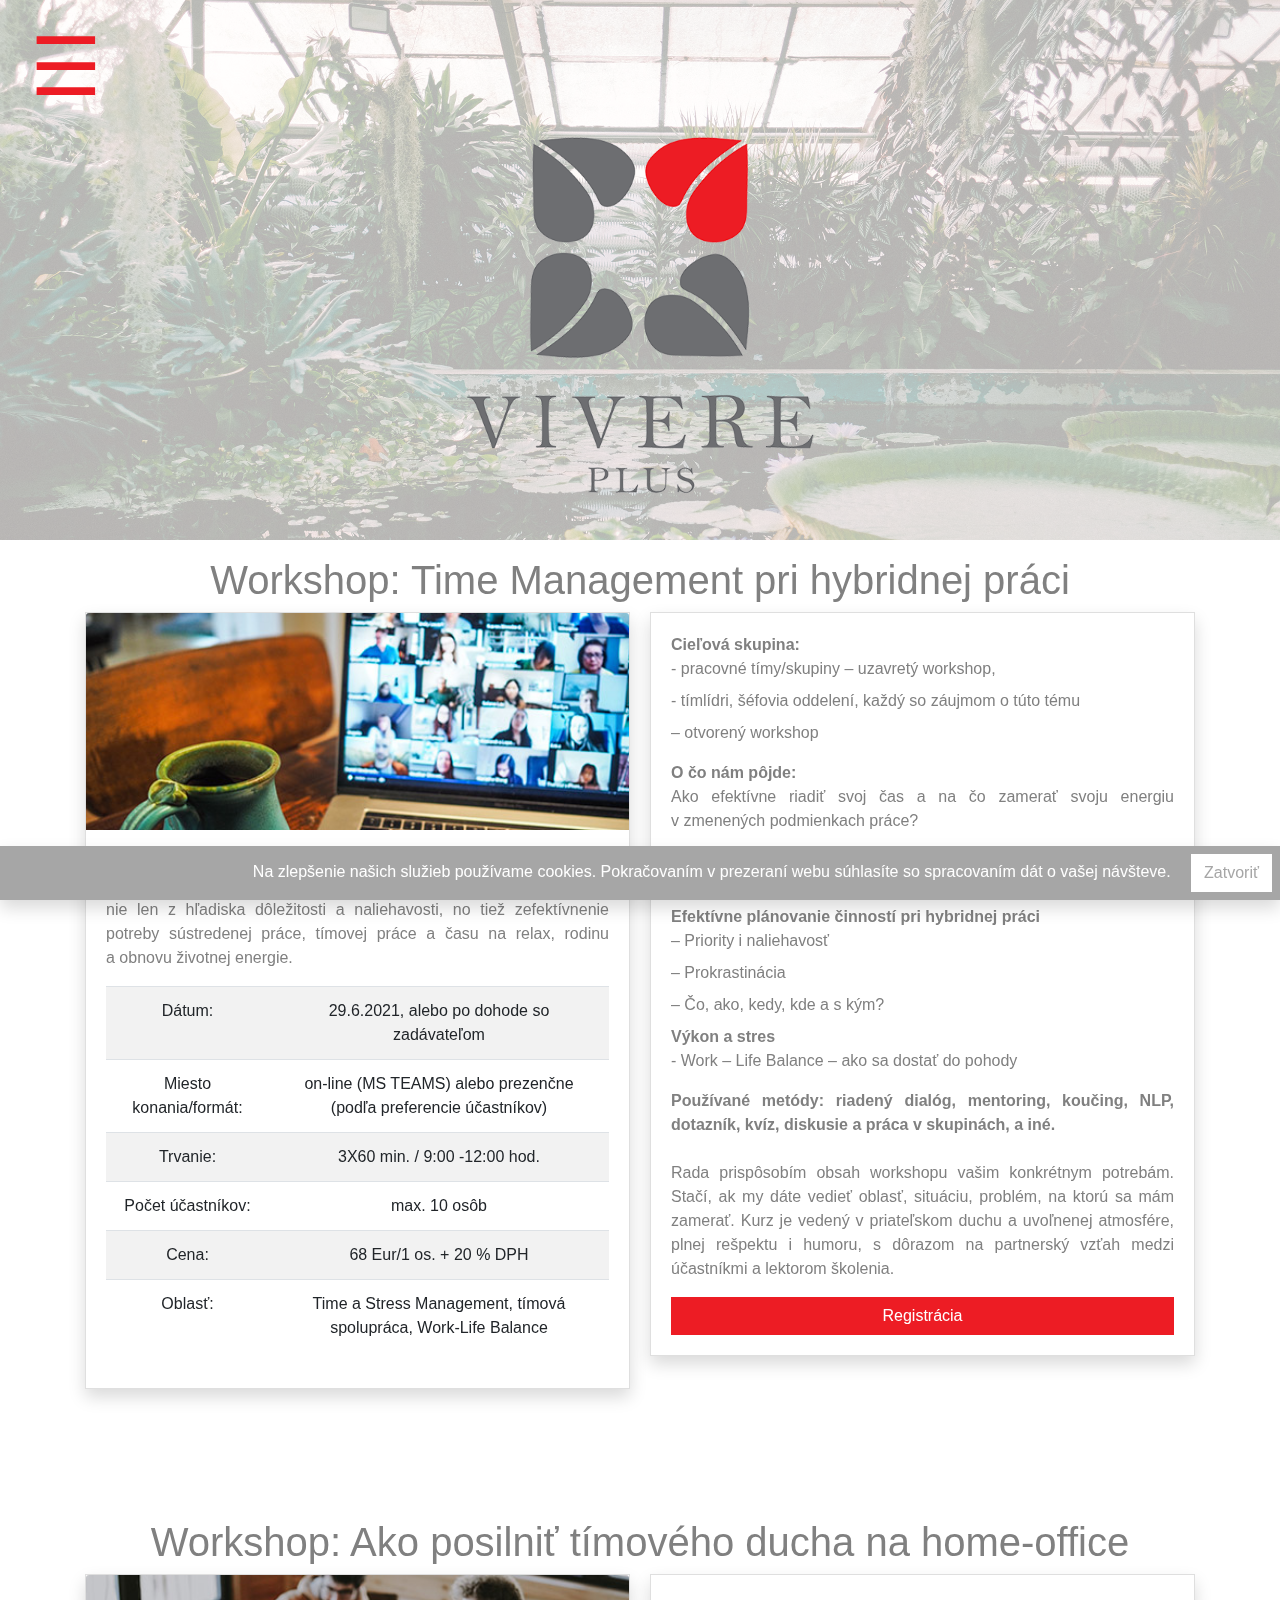
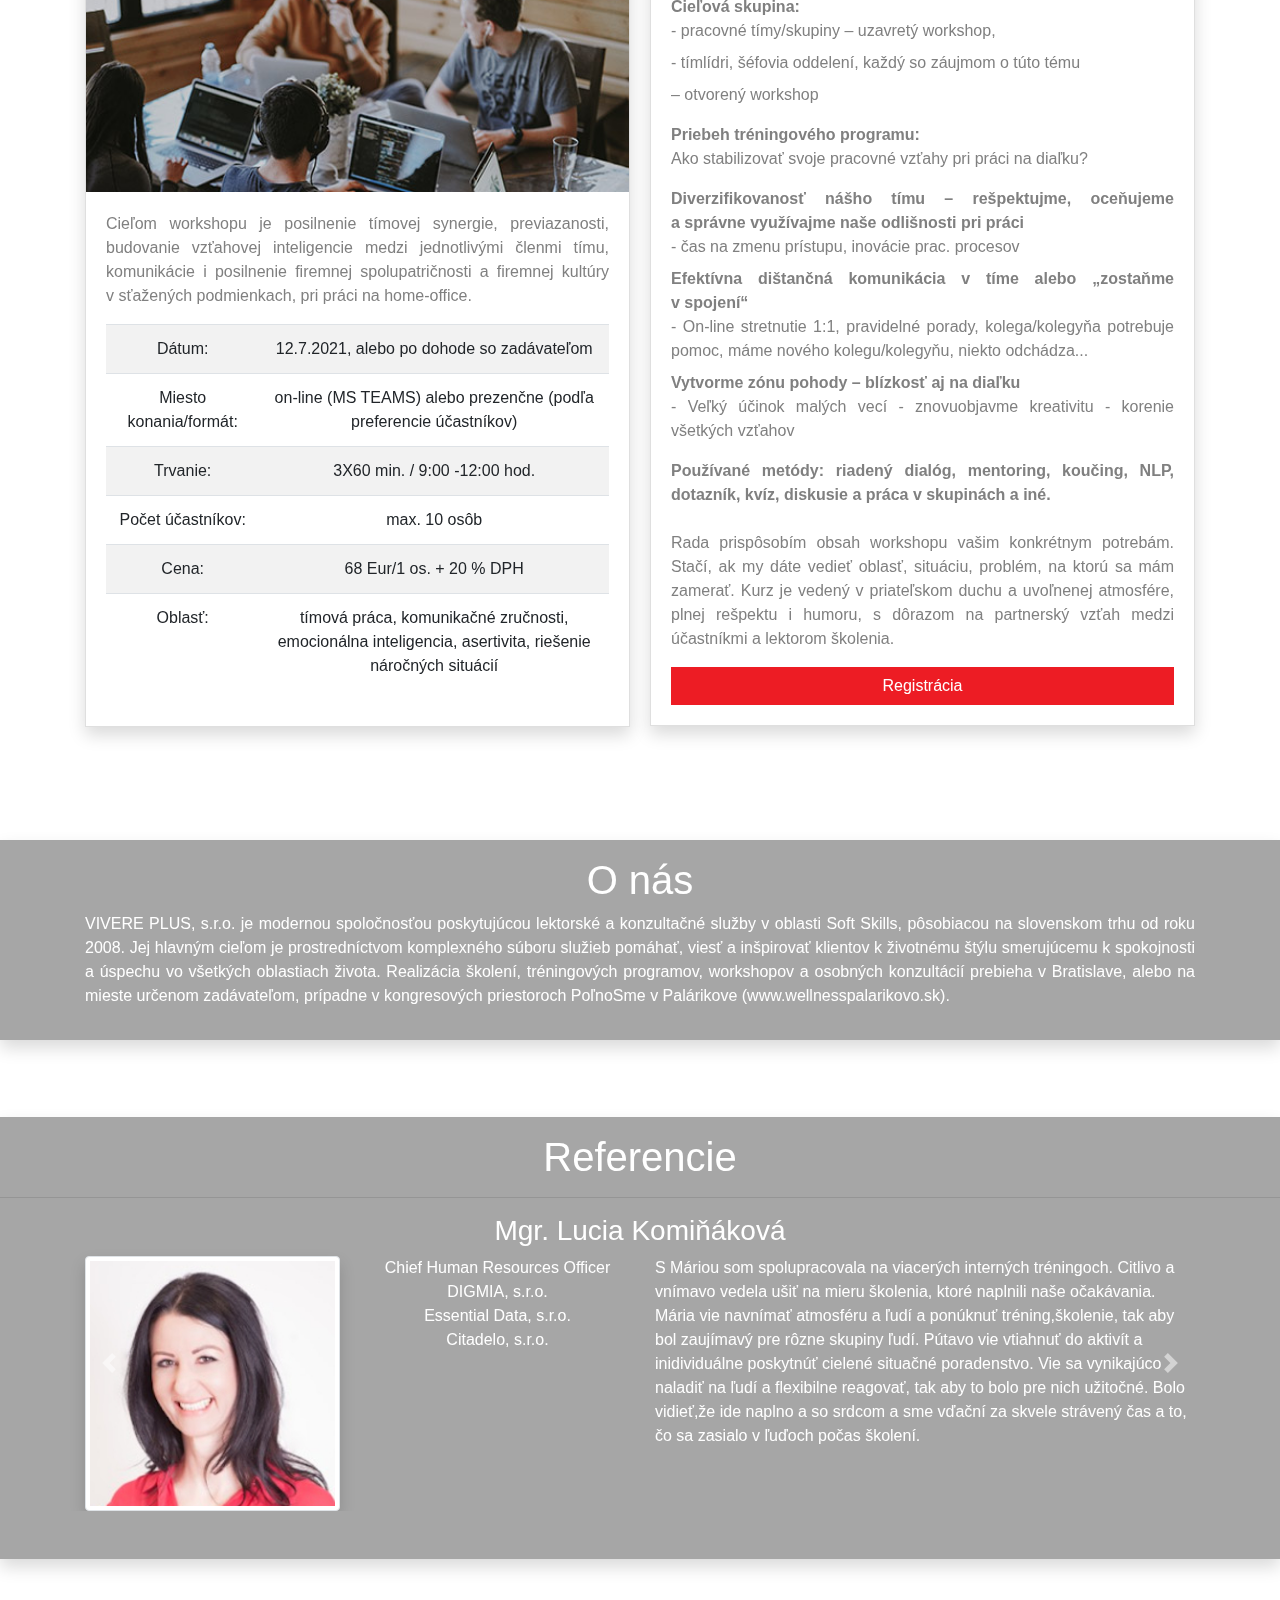
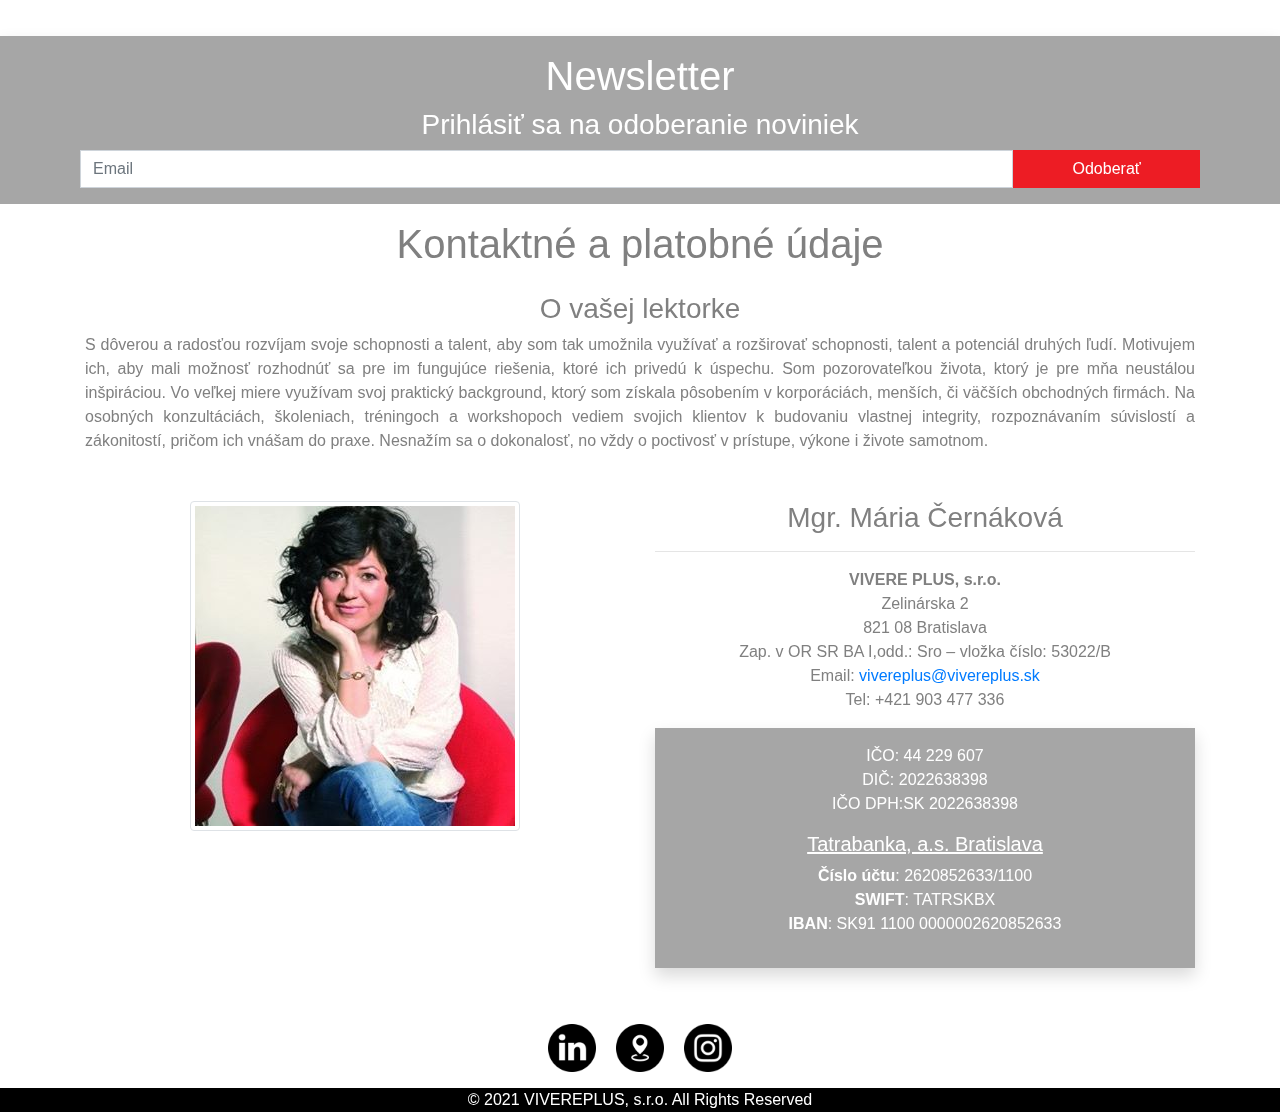
==== 2021-07-workshopy.html @ 37c16c30 "Add workshops" ====
<!DOCTYPE html>
<html lang="en">
<head>
<meta charset="UTF-8">
<meta name="viewport" content="width=device-width, initial-scale=1, shrink-to-fit=no">
<title>VIVEREPLUS</title>
<meta name="description" content="Moderná spoločnosť poskytujúca lektorské a konzultačné služby v oblasti Soft Skills, pôsobiacou na slovenskom trhu od roku 2008. Jej hlavným cieľom je prostredníctvom komplexného súboru služieb pomáhať, viesť a inšpirovať klientov k životnému štýlu smerujúcemu k spokojnosti a úspechu vo všetkých oblastiach života.">

<link rel="stylesheet" href="https://stackpath.bootstrapcdn.com/bootstrap/4.3.1/css/bootstrap.min.css" integrity="sha384-ggOyR0iXCbMQv3Xipma34MD+dH/1fQ784/j6cY/iJTQUOhcWr7x9JvoRxT2MZw1T" crossorigin="anonymous">
<link rel="stylesheet" href="main.css">

<link rel="apple-touch-icon" sizes="180x180" href="/apple-touch-icon.png">
<link rel="icon" type="image/png" sizes="32x32" href="/favicon-32x32.png">
<link rel="icon" type="image/png" sizes="16x16" href="/favicon-16x16.png">
<link rel="manifest" href="/site.webmanifest">
<link rel="mask-icon" href="/safari-pinned-tab.svg" color="#5bbad5">
<meta name="msapplication-TileColor" content="#ffffff">
<meta name="theme-color" content="#ffffff">
</head>

<body id="body">
<a href="javascript:void(0)" class="openbtn icon" onclick="openNav()">&#9776;</a>
<nav id="main_nav" class="light">
  <span class="closebtn icon" onclick="closeNav()">&times;</span>
  <a class="h2 text-left" href="/">Domov</a>
  <a class="h2 text-left" onclick="navTo('hybrid')">Hybridná práca</a>
  <a class="h2 text-left" onclick="navTo('team-spirit')">Tím na HO</a>
  <a class="h2 text-left" onclick="navTo('about')">O nás</a>
  <a class="h2 text-left" onclick="navTo('reviews')">Referencie</a>
  <a class="h2 text-left" onclick="navTo('contact')">Kontakt</a>
</nav>
<header id="home">
  <div class="background">
    <div class="layer">
    </div>
  </div>
  <img src="images/vivereplus-logo-600px.png" class="img-fluid"/>
</header>
<main>

  <article id="hybrid" class="container-fluid light">
    <div class="container">
      <h1>Workshop: Time Management pri hybridnej práci</h1>
    <div class="card-columns">
        <div class="card shadow">
          <img src="images/hybrid-work.jpg" class="card-img-top" alt="Time management">
          <div class="card-body">
            <p class="text-justify">
            <b>Ako zefektívniť svoj Time Management pri hybridnej práci.</b> <br>
            Cieľom workshopu je efektívne riadenie času,  posudzovanie činností nie len z hľadiska dôležitosti a naliehavosti, no tiež zefektívnenie  potreby sústredenej práce, tímovej práce a času na relax, rodinu a obnovu  životnej energie.
            </p>
            <div id="new1">
              <table class="table table-striped">
                <tr><td>Dátum:</td>
                    <td>29.6.2021, alebo po dohode so zadávateľom</td></tr>
                <tr><td>Miesto konania/formát:</td>
                    <td>on-line (MS TEAMS) alebo prezenčne (podľa preferencie účastníkov)</td></tr>
                <tr><td>Trvanie:</td>
                    <td>3X60 min. / 9:00 -12:00 hod.</td></tr>
                <tr><td>Počet účastníkov:</td>
                    <td>max. 10 osôb</td></tr>
                <tr><td>Cena:</td>
                    <td>68 Eur/1 os. + 20 % DPH</td></tr>
                <tr><td>Oblasť:</td>
                    <td>Time a Stress Management, tímová spolupráca, Work-Life Balance</td></tr>
              </table>
            </div>
          </div>
        </div>

        <div class="card shadow">
          <div class="card-body">
            <dl  class="text-justify">
              <dt>Cieľová skupina:</dt>
              <dd>- pracovné tímy/skupiny – uzavretý workshop,</dd>
              <dd>- tímlídri, šéfovia oddelení, každý so záujmom o túto tému</dd>
              <dd>– otvorený workshop</dd>
            </dl>

            <p class="text-justify">
              <b>O čo nám pôjde:</b>
              <br>
              Ako efektívne riadiť svoj čas a na čo zamerať svoju energiu v zmenených podmienkach práce?
            </p>
            <dl  class="text-justify">
              <dt>Čas na zmenu  systému a prístupu k práci</dt>
              <dd>- Spolupráca odkiaľkoľvek?,  inovácie  prac. procesov</dd>
              <dt>Efektívne plánovanie činností pri hybridnej práci</dt>
              <dd>– Priority i naliehavosť</dd>
              <dd>– Prokrastinácia</dd>
              <dd>– Čo, ako, kedy, kde a s kým?</dd>
              <dt>Výkon a stres</dt>
              <dd>- Work – Life Balance – ako sa dostať do pohody</dd>
            </dl>
            <p class="text-justify">
              <b>Používané metódy: riadený dialóg, mentoring, koučing, NLP, dotazník, kvíz, diskusie a práca v skupinách, a iné.</b>
              <br>
              <br>
              Rada prispôsobím obsah workshopu vašim konkrétnym potrebám. Stačí, ak my dáte vedieť oblasť, situáciu, problém, na ktorú sa mám zamerať. Kurz je vedený v priateľskom duchu a uvoľnenej atmosfére, plnej rešpektu i humoru, s dôrazom na partnerský vzťah medzi účastníkmi a lektorom školenia.
              <br>
            </p>
            <a href="mailto:vivereplus@vivereplus.sk?subject=Registracia Workshop Hybridná Práca" target="_blank" class="dark btn btn-primary btn-block">Registrácia</a>
          </div>
        </div>

    </div>
  </div>
  </article>

  <article id="space" class="container-fluid">
    <div class="spacer"></div>
  </article>

  <article id="team-spirit" class="container-fluid light">
    <div class="container">
      <h1>Workshop: Ako posilniť tímového ducha na home-office</h1>
    <div class="card-columns">
      <div class="card shadow">
        <img src="images/team-spirit.jpg" class="card-img-top" alt="Negotiation">
        <div class="card-body">
          <p class="text-justify">
          Cieľom workshopu je posilnenie tímovej synergie, previazanosti, budovanie vzťahovej inteligencie medzi jednotlivými členmi tímu, komunikácie i posilnenie firemnej spolupatričnosti a firemnej kultúry  v sťažených podmienkach, pri práci na home-office.
          </p>
          <div id="new2">
            <table class="table table-striped">
              <tr><td>Dátum:</td>
                  <td>12.7.2021, alebo po dohode so zadávateľom</td></tr>
              <tr><td>Miesto konania/formát:</td>
                  <td>on-line (MS TEAMS) alebo prezenčne (podľa preferencie účastníkov)</td></tr>
              <tr><td>Trvanie:</td>
                  <td>3X60 min. / 9:00 -12:00 hod.</td></tr>
              <tr><td>Počet účastníkov:</td>
                  <td>max. 10 osôb</td></tr>
              <tr><td>Cena:</td>
                  <td>68 Eur/1 os. + 20 % DPH</td></tr>
              <tr><td>Oblasť:</td>
                  <td>tímová práca, komunikačné zručnosti, emocionálna inteligencia, asertivita, riešenie náročných situácií</td></tr>
            </table>
          </div>
        </div>
      </div>

        <div class="card shadow">
          <div class="card-body">
            <dl  class="text-justify">
              <dt>Cieľová skupina:</dt>
              <dd>- pracovné tímy/skupiny – uzavretý workshop,</dd>
              <dd>- tímlídri, šéfovia oddelení, každý so záujmom o túto tému</dd>
              <dd>– otvorený workshop</dd>
            </dl>

            <p class="text-justify">
              <b>Priebeh tréningového programu:</b>
              <br>
              Ako stabilizovať svoje pracovné vzťahy pri práci na diaľku?
            </p>
            <dl  class="text-justify">
              <dt>Diverzifikovanosť nášho tímu – rešpektujme, oceňujeme a správne využívajme naše odlišnosti  pri práci</dt>
              <dd>- čas na zmenu prístupu, inovácie prac. procesov </dd>
              <dt>Efektívna dištančná komunikácia v tíme alebo „zostaňme v spojení“</dt>
              <dd>- On-line stretnutie 1:1, pravidelné porady, kolega/kolegyňa potrebuje pomoc, máme nového kolegu/kolegyňu, niekto odchádza...</dd>
              <dt>Vytvorme zónu pohody – blízkosť aj na diaľku</dt>
              <dd>- Veľký účinok malých vecí - znovuobjavme kreativitu  - korenie všetkých vzťahov</dd>
            </dl>
            <p class="text-justify">
              <b>Používané metódy: riadený dialóg, mentoring, koučing, NLP, dotazník, kvíz, diskusie a práca v skupinách a iné.</b>
              <br>
              <br>
              Rada prispôsobím obsah workshopu vašim konkrétnym potrebám. Stačí, ak my dáte vedieť oblasť, situáciu, problém, na ktorú sa mám zamerať. Kurz je vedený v priateľskom duchu a uvoľnenej atmosfére, plnej rešpektu i humoru, s dôrazom na partnerský vzťah medzi účastníkmi a lektorom školenia.
              <br>
            </p>
            <a href="mailto:vivereplus@vivereplus.sk?subject=Registracia Workshop Ako posilniť tímového ducha na home-office" target="_blank" class="dark btn btn-primary btn-block">Registrácia</a>
          </div>
        </div>

    </div>
  </div>
  </article>

  <article id="space" class="container-fluid">
    <div class="spacer"></div>
  </article>

  <article id="about" class="container-fluid dark shadow">
    <div class="container">
      <h1>O nás</h1>
      <p class="text-justify">
      VIVERE PLUS, s.r.o. je modernou  spoločnosťou poskytujúcou lektorské a
      konzultačné služby v oblasti Soft Skills, pôsobiacou na slovenskom trhu od
      roku 2008.   Jej hlavným cieľom  je prostredníctvom komplexného súboru služieb
      pomáhať, viesť a inšpirovať klientov k životnému štýlu smerujúcemu k
      spokojnosti a úspechu vo všetkých oblastiach života.   Realizácia školení,
      tréningových programov, workshopov a osobných konzultácií prebieha v
      Bratislave, alebo na mieste určenom zadávateľom, prípadne v kongresových
      priestoroch PoľnoSme v Palárikove (www.wellnesspalarikovo.sk).
      </p>
    </div>
  </article>

  <article id="space" class="container-fluid">
    <div class="spacer"></div>
  </article>

  <article id="reviews" class="container-fluid dark shadow pb-5">
  <h1>Referencie</h1>
  <hr>
  <div class="container-fluid">
    <div id="reviewsCarousel" class="carousel slide" data-ride="carousel">
      <div class="carousel-inner">
        <div class="carousel-item active">
          <h3>Mgr. Lucia Komiňáková</h3>
          <div class="container">
            <div class="row">
              <div class="col-md-3">
                <img class="img-fluid img-thumbnail shadow" src="images/lucia_kominakova.jpeg" alt="Lucia Komiňáková">
              </div>
              <div class="col-md-3">
                <p>
                Chief Human Resources Officer<br>
                DIGMIA, s.r.o.<br>
                Essential Data, s.r.o.<br>
                Citadelo, s.r.o.
                <p>
              </div>
              <div class="col-md-6 text-left">
                S Máriou som spolupracovala na viacerých interných
                tréningoch. Citlivo a vnímavo vedela ušiť na mieru školenia,
                ktoré naplnili naše očakávania. Mária vie navnímať atmosféru
                a ľudí a ponúknuť tréning,školenie, tak aby bol zaujímavý pre
                rôzne skupiny ľudí. Pútavo vie vtiahnuť do aktivít a
                inidividuálne poskytnúť cielené situačné poradenstvo. Vie sa
                vynikajúco naladiť na ľudí a flexibilne reagovať, tak aby to
                bolo pre nich užitočné. Bolo vidieť,že ide naplno a so srdcom
                a sme vďační za skvele strávený čas a to, čo sa zasialo v
                ľuďoch počas školení.
              </div>
            </div>
          </div>
        </div>

        <div class="carousel-item">
          <h3>Miroslava Baňasová</h3>
          <div class="container">
            <div class="row">
              <div class="col-md-3">
                <img class="img-fluid img-thumbnail shadow" src="images/mirka_banasova.jpg" alt="Mirka Baňasová">
              </div>
              <div class="col-md-3">
                <p>
                  IT Center of Competence Manager<br>
                  Porsche Slovakia, spol. s.r.o.
                </p>
              </div>
              <div class="col-md-6 text-left">
                Lektorku Majku Černákovú hodnotím veľmi kladne. Keď sa tak zamyslím,
                tak v podstate jej školenia mám absolvované skoro všetky. Boli pre
                mňa jedny z najlepších aké som absolvovala. Lektorka išla podľa
                vyhotovenej osnovy, mala pre nás vytlačené podklady, celý čas sa
                snažila každého zapájať či už do rozhovorov, alebo úloh. Dozvedeli
                sme sa mnoho zaujimavých vecí a často krát som sa nad jej vetami
                naozaj zamyslela. Jej odporúčania som aplikovala do svojho firemného
                prostredia a skutočne pomohli Vrelo odporúčam.
              </div>
            </div>
          </div>
        </div>
      </div>
      <a class="carousel-control-prev" href="#reviewsCarousel" role="button" data-slide="prev">
        <span class="carousel-control-prev-icon" aria-hidden="true"></span>
        <span class="sr-only">Previous</span>
      </a>
      <a class="carousel-control-next" href="#reviewsCarousel" role="button" data-slide="next">
        <span class="carousel-control-next-icon" aria-hidden="true"></span>
        <span class="sr-only">Next</span>
      </a>
    </div>
  </div>
  </article>

  <article id="space" class="container-fluid">
    <div class="spacer"></div>
  </article>

  <article id="newsletter" class="container-fluid dark shadow">
    <div class="container">
      <h1>Newsletter</h1>
      <h3>Prihlásiť sa na odoberanie noviniek</h3>
      <!-- Begin Mailchimp Signup Form -->
      <div id="mc_embed_signup">
        <form action="https://gmail.us3.list-manage.com/subscribe/post?u=bdd38a01954a17d574fbef559&amp;id=acc9ce4216"
          method="post" id="mc-embedded-subscribe-form" name="mc-embedded-subscribe-form" class="validate" target="_blank"
          novalidate>
          <div class="form-row" id="mc_embed_signup_scroll">
            <div class="col-md-10">
              <input type="email" value="" name="EMAIL" class="form-control" id="mce-EMAIL" placeholder="Email" required>
            </div>
            <!-- real people should not fill this in and expect good things - do not remove this or risk form bot signups-->
            <div style="position: absolute; left: -5000px;" aria-hidden="true"><input type="text"
                name="b_bdd38a01954a17d574fbef559_acc9ce4216" tabindex="-1" value=""></div>
            <div class="clear col-md-2"><input type="submit" value="Odoberať" name="subscribe" id="mc-embedded-subscribe"
                class="btn btn-primary btn-block"></div>
          </div>
        </form>
      </div>
      <!--End mc_embed_signup-->
    </div>
  </article>

  <article id="contact" class="container-fluid light">
  <div class="container">
    <h1>Kontaktné a platobné údaje</h1>

    <div class="mt-4 mb-5">
    <h3>O vašej lektorke</h3>
    <p class="text-justify">
      S dôverou a radosťou rozvíjam svoje schopnosti a talent, aby som tak
      umožnila využívať a rozširovať schopnosti, talent a potenciál druhých
      ľudí. Motivujem ich, aby mali možnosť rozhodnúť sa pre im fungujúce
      riešenia, ktoré ich privedú k úspechu. Som pozorovateľkou života,
      ktorý je pre mňa neustálou inšpiráciou. Vo veľkej miere využívam svoj
      praktický background, ktorý som získala pôsobením v korporáciách,
      menších, či väčších obchodných firmách. Na osobných konzultáciách,
      školeniach, tréningoch a workshopoch vediem svojich klientov k
      budovaniu vlastnej integrity, rozpoznávaním súvislostí a zákonitostí,
      pričom ich vnášam do praxe. Nesnažím sa o dokonalosť, no vždy o
      poctivosť v prístupe, výkone i živote samotnom.
    </p>
    </div>

    <div class="row my-4">
      <div class="col-md-6">
        <img class="img-thumbnail" alt="Portrait of company owner" src="images/portrait.jpg"/>
      </div>
      <div class="col-md-6">
        <h3>Mgr. Mária Černáková</h3>
        <hr>
        <address>
          <strong>VIVERE PLUS, s.r.o.</strong><br>
          Zelinárska 2<br>
          821 08 Bratislava<br>
          Zap. v  OR SR BA I,odd.: Sro – vložka číslo: 53022/B<br>
          Email: <a href="mailto:vivereplus@vivereplus.sk" target="_top">vivereplus@vivereplus.sk</a><br>
          Tel: +421 903 477 336
        </address>

        <div class="p-3 gray shadow">
          <p>
            IČO: 44 229 607<br>
            DIČ: 2022638398<br>
            IČO DPH:SK 2022638398
          </p>

          <h5><u>Tatrabanka, a.s. Bratislava</u></h5>
          <p>
            <strong>Číslo účtu</strong>: 2620852633/1100<br>
            <strong>SWIFT</strong>: TATRSKBX<br>
            <strong>IBAN</strong>: SK91 1100 0000002620852633
          </p>
        </div>
      </div>
    </div>
  </div>
  </article>

  <article class="container-fluid" id="social">
    <a class="m-2" href="https://www.linkedin.com/in/m%C3%A1ria-%C4%8Dern%C3%A1kov%C3%A1-b138b4b2/" target="_blank"><img class="social-icon" alt="linkedin icon" src="images/linkedin.png"/></a>
    <a class="m-2" href="https://goo.gl/maps/KkEnNW11Qq9T8ZDj6" target="_blank"><img class="social-icon" alt="maps icon" src="images/maps.png"/></a>
    <a class="m-2" href="https://instagram.com/maria.cernakova_vivereplus?igshid=1i6t0zwocxqmr" target="_blank"><img class="social-icon" alt="instagram icon" src="images/instagram.png"/></a>
  </article>

</main>
<footer>
  © 2021 VIVEREPLUS, s.r.o. All Rights Reserved
</footer>
<div class="cookie-consent shadow p-2 text-right" id="gdpr_bar">
  <span class="mr-3">
    Na zlepšenie našich služieb používame cookies. Pokračovaním v prezeraní
    webu súhlasíte so spracovaním dát o vašej návšteve.
  </span>
  <button class="btn btn-secondary" onclick="acceptCookies(this)">Zatvoriť</button>
</div>

<script src="https://code.jquery.com/jquery-3.3.1.slim.min.js" integrity="sha384-q8i/X+965DzO0rT7abK41JStQIAqVgRVzpbzo5smXKp4YfRvH+8abtTE1Pi6jizo" crossorigin="anonymous"></script>
<script src="https://cdnjs.cloudflare.com/ajax/libs/popper.js/1.14.7/umd/popper.min.js" integrity="sha384-UO2eT0CpHqdSJQ6hJty5KVphtPhzWj9WO1clHTMGa3JDZwrnQq4sF86dIHNDz0W1" crossorigin="anonymous"></script>
<script src="https://stackpath.bootstrapcdn.com/bootstrap/4.3.1/js/bootstrap.min.js" integrity="sha384-JjSmVgyd0p3pXB1rRibZUAYoIIy6OrQ6VrjIEaFf/nJGzIxFDsf4x0xIM+B07jRM" crossorigin="anonymous"></script>
<script>
function openNav() {
  if (window.innerWidth <= 992) {
    document.getElementById("main_nav").style.width = "100%"
  } else {
    document.getElementById("main_nav").style.width = "20rem"
  }
}

function closeNav() {
  document.getElementById("main_nav").style.width = "0"
}

function navTo(anchor) {
  location.hash = '#' + anchor
  if (window.innerWidth <= 1000) { closeNav() }
}

function acceptCookies(event) {
  let e = document.createElement("script")
  e.setAttribute("src", "https://www.googletagmanager.com/gtag/js?id=UA-146417236-1")
  document.head.appendChild(e)
  window.dataLayer = window.dataLayer || [];
  function gtag(){dataLayer.push(arguments);}
  gtag('js', new Date());
  gtag('config', 'UA-146417236-1');

  document.getElementById("gdpr_bar").style.display = "none"
}
</script>
</body>
</html>
---- main.css ----
:root {
  --color-light: white;
  --color-text: #808080;
  --color-dark: #a6a6a6;
  --color-darker: #d7434326;
  --color-accent: #ed1c24;
  --color-accent-dark: #cd1c24;
  --color-accent-bg: #ea888b;
}

.dark {
  background-color: var(--color-dark);
  color: var(--color-light);
}

.gray {
  background-color: var(--color-dark);
  color: var(--color-light);
}

.light {
  background-color: var(--color-light);
  color: var(--color-text);
}

html {
  scroll-behavior: smooth;
}

body {
  text-align: center;
  font-family: 'Open Sans', sans-serif;
  scroll-behavior: smooth;
}

.background {
    z-index: -9000;
    width: 100vw;
    height: 100vh;
    background: url(images/background-small.jpg) center center no-repeat;
    background-size: cover;
    position: fixed;
}

.layer {
    background-color: rgba(255, 255, 255, 0.7);
    position: absolute;
    top: 0;
    left: 0;
    width: 100%;
    height: 100%;
}

.spacer {
  height: 5vh;
}

.service-icon {
  background: var(--color-darker);
}

.service-icon img {
  max-width: 150px;
  max-height: 150px;
  margin: 3vh;
}

header {
  height: 60vh;

}



header img {
  max-height: 70vh;
  padding: 10vh;
}

article {
  padding: 1rem 0 !important;
}

footer {
  color: white;
  background-color: black;
}

.card {
  border-radius: 0;
  margin-bottom: 1.25rem !important;
}

.card-columns { column-count: 1; }

@media only screen and (min-width : 768px) {
  .card-columns { column-count: 2; }
}

.review-img {
  max-height: 100%;
  max-width: 50%;
}

.btn {
  border-radius: 0;
}

.btn-primary {
  background-color: var(--color-accent);
  border-color: var(--color-accent);
}

.btn-primary:hover {
  background-color: var(--color-accent);
  border-color: var(--color-accent);
}

.btn-primary:active {
  background-color: var(--color-accent-dark) !important;
  border-color: var(--color-accent-dark) !important;
}

.btn-secondary {
  border-color: var(--color-light);
  background-color: var(--color-light);
  color: var(--color-dark);
}

.btn-secondary:hover {
  border-color: var(--color-light);
  background-color: var(--color-light);
  color: var(--color-dark);
}

.btn-secondary:active {
  border-color: var(--color-light);
  background-color: var(--color-light);
  color: var(--color-dark);
}

.form-control {
  border-radius: 0;
}

.form-row > .col, .form-row > [class*="col-"] {
  padding: 0;
}

.social-icon {
  width: 3rem;
}

/* NAVBAR */

nav {
  height: 100%;
  width: 0;
  position: fixed;
  z-index: 1000;
  top: 0;
  left: 0;
  overflow-x: hidden;
  transition: 0.5s;
  padding-top: 60px;
  text-align: center;
  box-shadow: 0 4px 8px 0 rgba(0, 0, 0, 0.2), 0 6px 20px 0 rgba(0, 0, 0, 0.19);
}

nav a {
  padding: 8px 8px 8px 32px;
  text-decoration: none;
  font-weight: bold;
  color: var(--color-accent);
  display: block;
  transition: 0.3s;
  white-space: nowrap;
  cursor: pointer;
}

nav a:hover {
  background-color: #EEEEEE;
  transition: 0.1s;
}

.closebtn {
  cursor: pointer;
  font-size: 3rem;
  position: absolute;
  top: -0.5rem;
  right: 25px;
  padding: 0;
  margin-left: 50px;
  color: var(--color-accent);
}

.openbtn {
  z-index: 999;
  font-size: 3rem;
  position: fixed;
  top: 0;
  left: 0;
  margin: 8px 0 0 30px;
  color: var(--color-accent);
}

.openbtn:hover {
  text-decoration: none;
  color: var(--color-accent);
}

@media only screen and (min-width : 992px) {
  .openbtn { font-size: 5rem; }
  .closebtn {
    font-size: 5rem;
    top: -1.8rem;
  }
}

/* GDPR COOKIE CONSENT BAR */

.cookie-consent {
  position: fixed;
  bottom: 0;
  left: 0;
  background-color: var(--color-dark);
  color: var(--color-light);
  width: 100%;
  z-index: 9998;
}
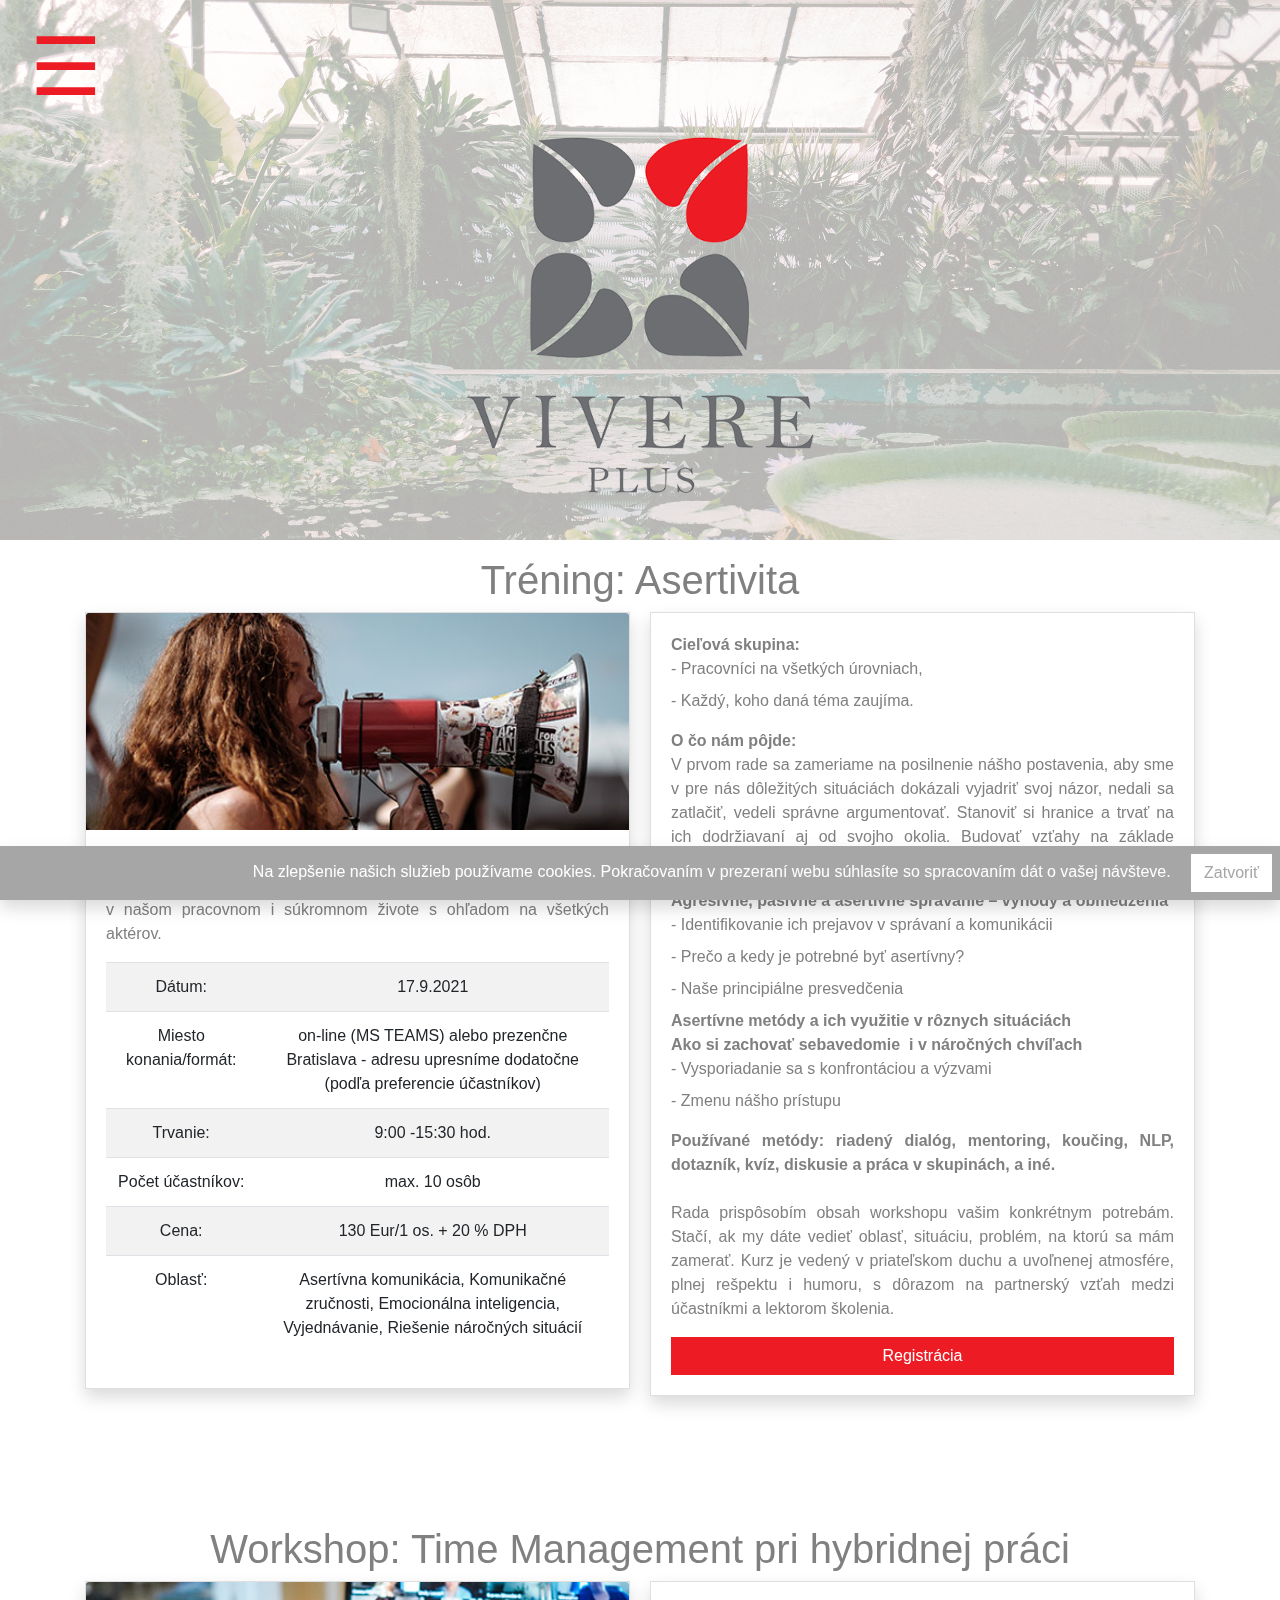
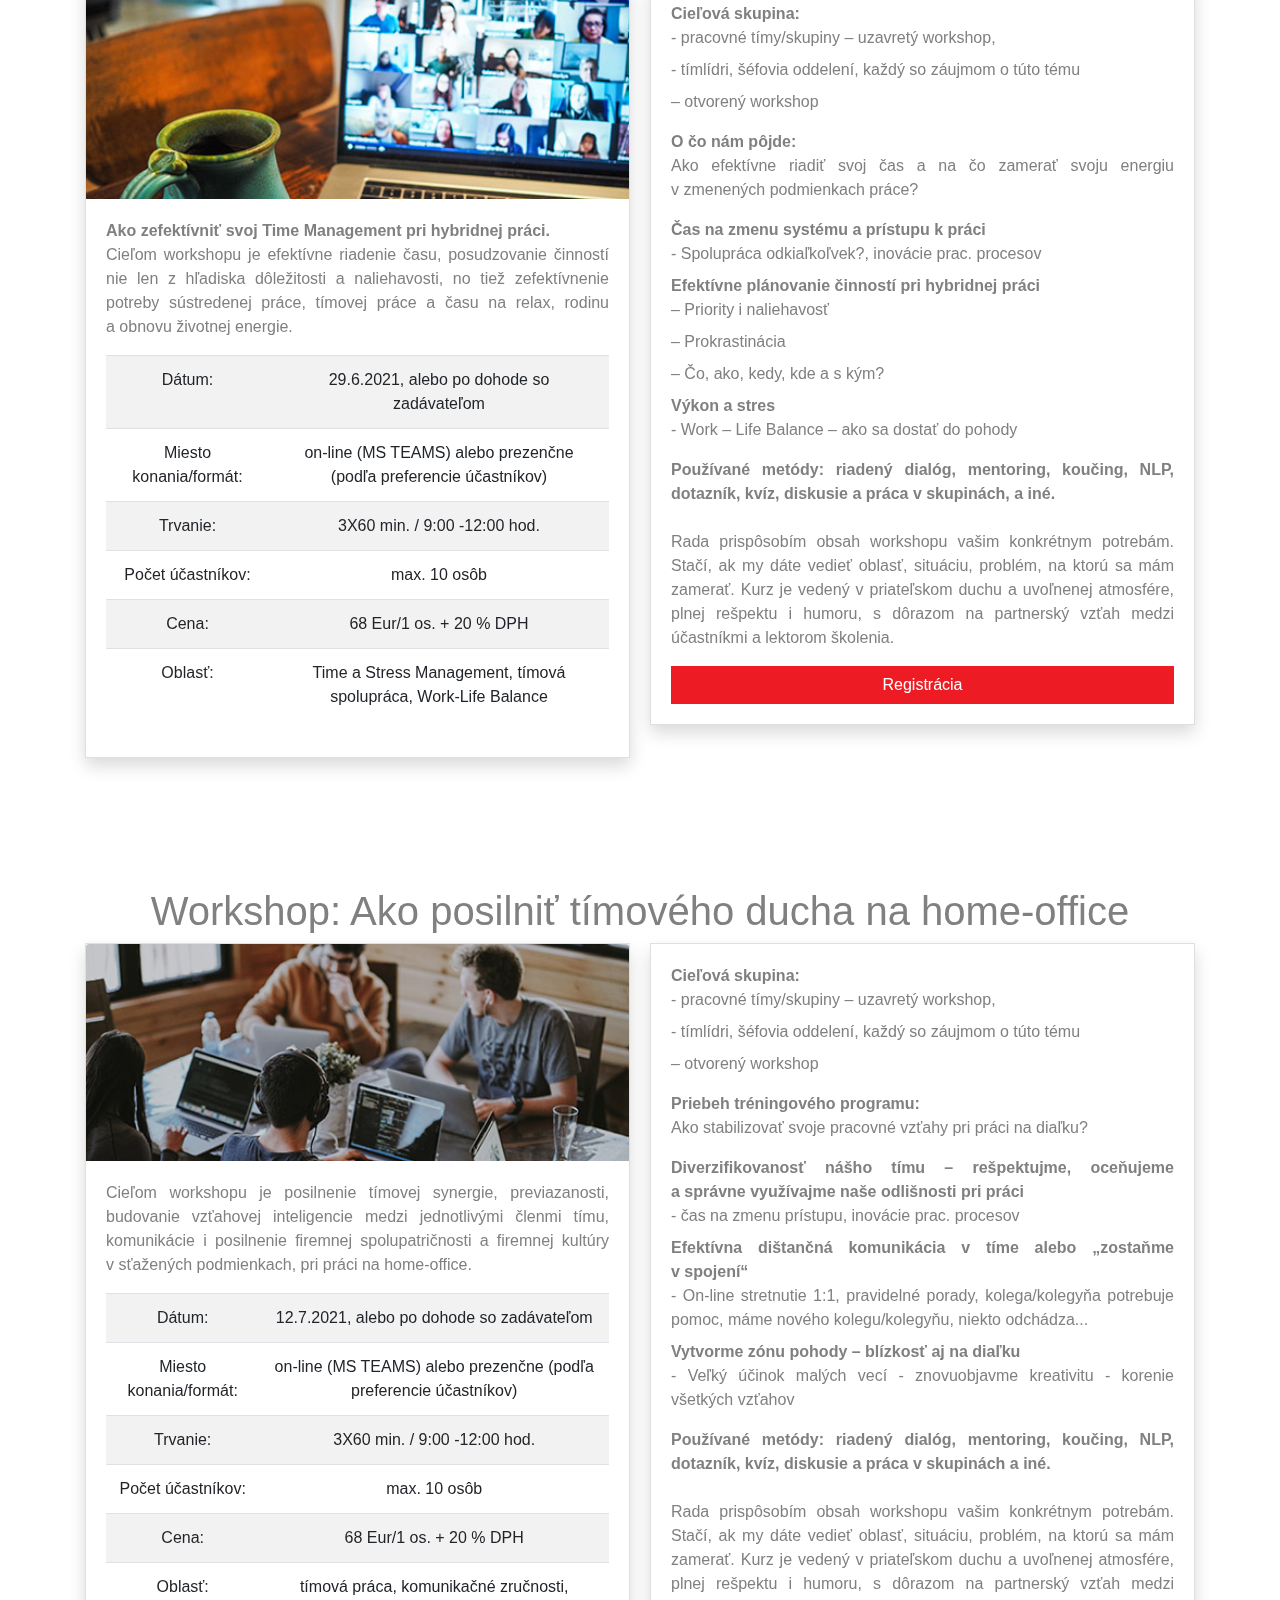
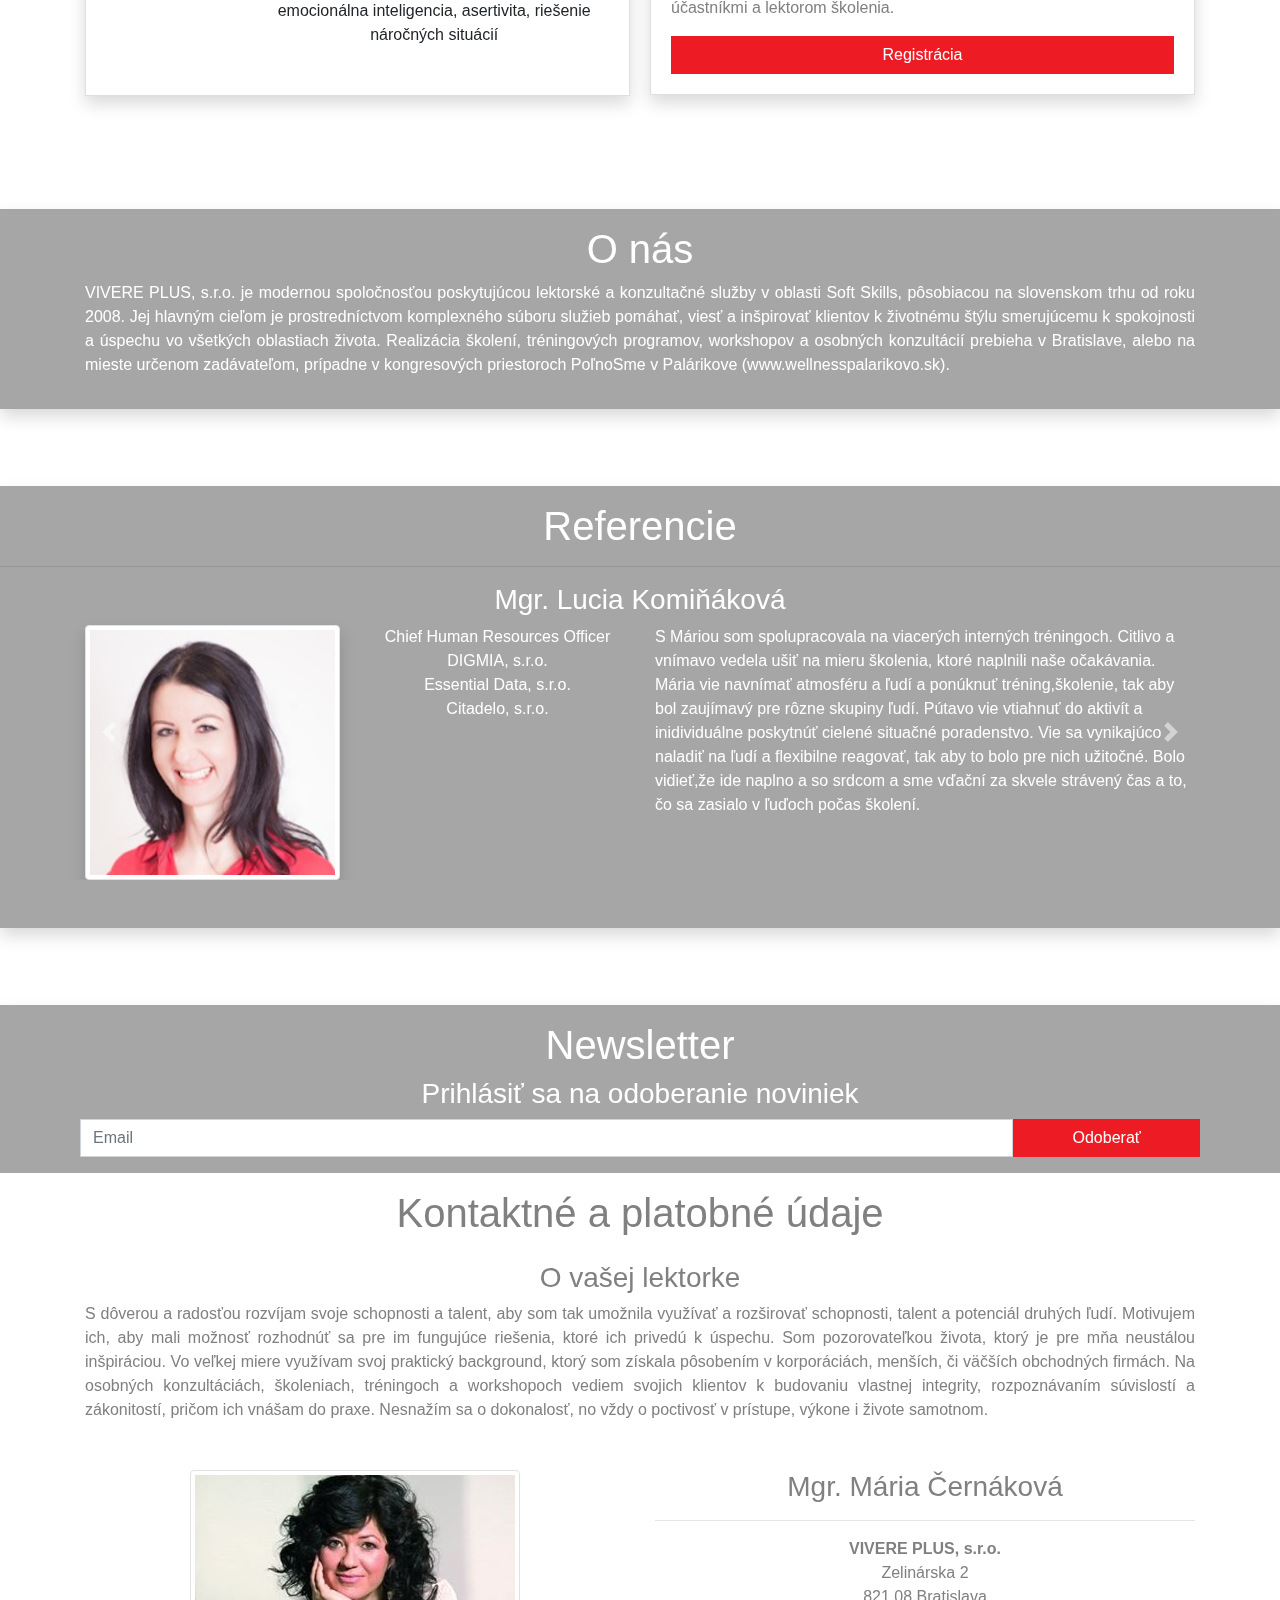
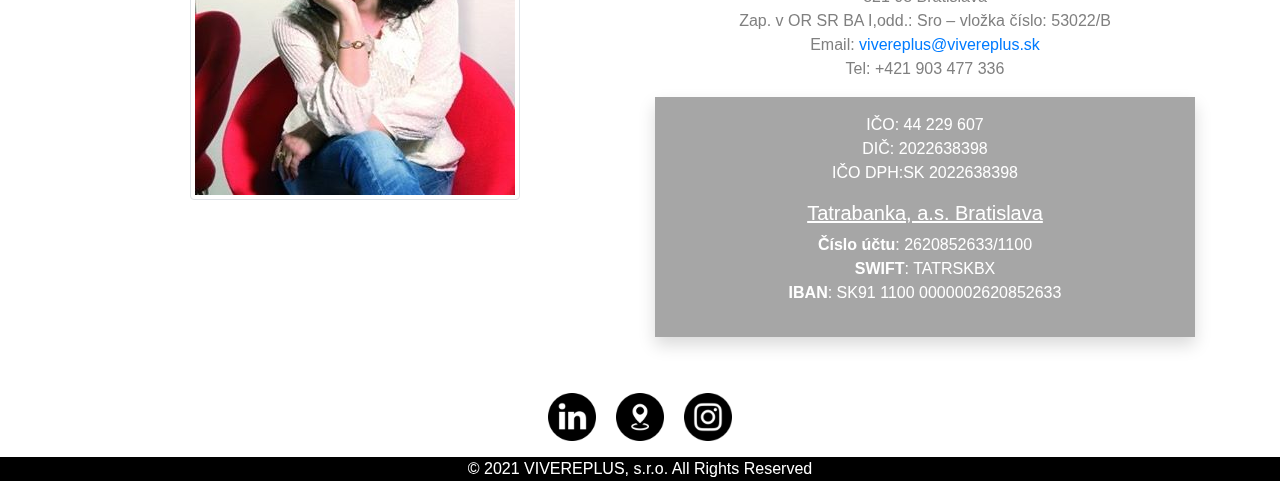
==== commit 0857132b: "Add training assertiveness" ====
--- a/2021-07-workshopy.html
+++ b/2021-07-workshopy.html
@@ -37,6 +37,78 @@
   <img src="images/vivereplus-logo-600px.png" class="img-fluid"/>
 </header>
 <main>
+
+  <article id="asertivita" class="container-fluid light">
+    <div class="container">
+      <h1>Tréning: Asertivita</h1>
+    <div class="card-columns">
+        <div class="card shadow">
+          <img src="images/assertiveness.jpg" class="card-img-top" alt="Time management">
+          <div class="card-body">
+            <p class="text-justify">
+            <b>Ako dosiahnuť svoje ciele bez zbytočného konfliktu?</b> <br>
+            Cieľom tréningu je naučiť sa vhodne reagovať na náročné situácie v našom pracovnom i súkromnom živote s ohľadom na všetkých aktérov.
+            </p>
+            <div id="new1">
+              <table class="table table-striped">
+                <tr><td>Dátum:</td>
+                    <td>17.9.2021</td></tr>
+                <tr><td>Miesto konania/formát:</td>
+                    <td>on-line (MS TEAMS) alebo prezenčne Bratislava - adresu upresníme dodatočne (podľa preferencie účastníkov)</td></tr>
+                <tr><td>Trvanie:</td>
+                    <td>9:00 -15:30 hod.</td></tr>
+                <tr><td>Počet účastníkov:</td>
+                    <td>max. 10 osôb</td></tr>
+                <tr><td>Cena:</td>
+                    <td>130 Eur/1 os. + 20 % DPH</td></tr>
+                <tr><td>Oblasť:</td>
+                    <td>Asertívna komunikácia, Komunikačné zručnosti, Emocionálna inteligencia, Vyjednávanie, Riešenie náročných situácií</td></tr>
+              </table>
+            </div>
+          </div>
+        </div>
+
+        <div class="card shadow">
+          <div class="card-body">
+            <dl  class="text-justify">
+              <dt>Cieľová skupina:</dt>
+              <dd>- Pracovníci na všetkých úrovniach,</dd>
+              <dd>- Každý, koho daná téma zaujíma.</dd>
+            </dl>
+
+            <p class="text-justify">
+              <b>O čo nám pôjde:</b>
+              <br>
+              V prvom rade sa zameriame na posilnenie nášho postavenia, aby sme v pre nás dôležitých situáciách dokázali vyjadriť svoj názor, nedali sa zatlačiť, vedeli správne argumentovať. Stanoviť si hranice a trvať na ich dodržiavaní aj od svojho okolia. Budovať vzťahy na základe partnerstva, rešpektu a úcty, prostredníctvom otvorenej komunikácie.
+            </p>
+            <dl  class="text-justify">
+              <dt>Agresívne, pasívne a asertívne správanie – výhody a obmedzenia</dt>
+              <dd>- Identifikovanie ich prejavov v správaní a komunikácii</dd>
+              <dd>- Prečo a kedy je potrebné byť asertívny?</dd>
+              <dd>- Naše principiálne presvedčenia</dd>
+              <dt>Asertívne metódy a ich využitie v rôznych situáciách</dt>
+              <dt>Ako  si zachovať sebavedomie  i v náročných chvíľach</dt>
+              <dd>- Vysporiadanie sa s konfrontáciou a výzvami</dd>
+              <dd>- Zmenu nášho prístupu</dd>
+            </dl>
+            <p class="text-justify">
+              <b>Používané metódy: riadený dialóg, mentoring, koučing, NLP, dotazník, kvíz, diskusie a práca v skupinách, a iné.</b>
+              <br>
+              <br>
+              Rada prispôsobím obsah workshopu vašim konkrétnym potrebám. Stačí, ak my dáte vedieť oblasť, situáciu, problém, na ktorú sa mám zamerať. Kurz je vedený v priateľskom duchu a uvoľnenej atmosfére, plnej rešpektu i humoru, s dôrazom na partnerský vzťah medzi účastníkmi a lektorom školenia.
+              <br>
+            </p>
+            <a href="mailto:vivereplus@vivereplus.sk?subject=Registracia Tréning Asertivita" target="_blank" class="dark btn btn-primary btn-block">Registrácia</a>
+          </div>
+        </div>
+
+    </div>
+  </div>
+  </article>
+
+  <article id="space" class="container-fluid">
+    <div class="spacer"></div>
+  </article>
 
   <article id="hybrid" class="container-fluid light">
     <div class="container">
